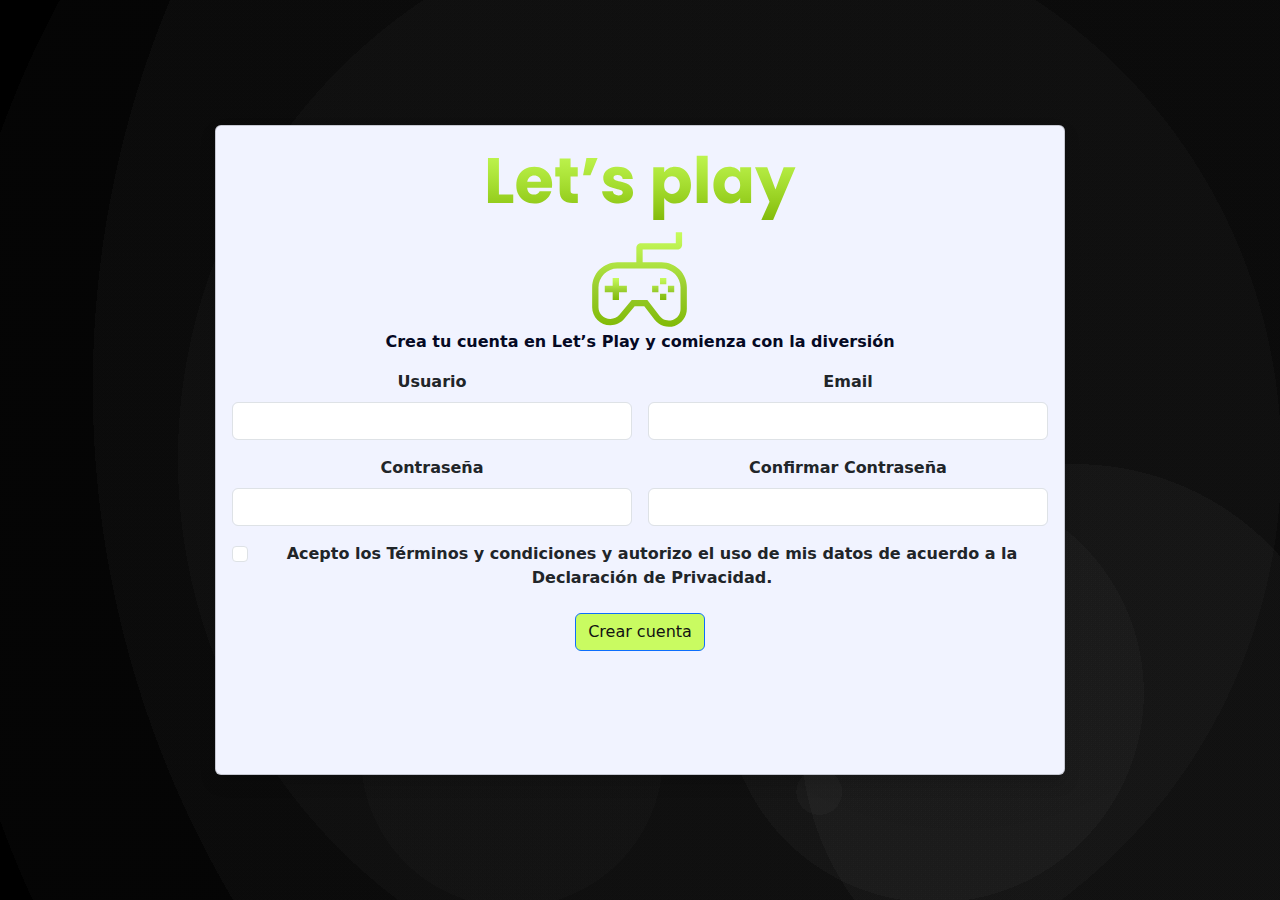
==== 2daentrega/pagina2.html @ 7d8f9002 "v.0.0.1" ====
<!DOCTYPE html>
<html lang="en">
<head>
    <meta charset="UTF-8">
    <meta name="viewport" content="width=device-width, initial-scale=1.0">
    <title>Registrarse</title>
    <link href="https://cdn.jsdelivr.net/npm/bootstrap@5.3.3/dist/css/bootstrap.min.css" rel="stylesheet" integrity="sha384-QWTKZyjpPEjISv5WaRU9OFeRpok6YctnYmDr5pNlyT2bRjXh0JMhjY6hW+ALEwIH" crossorigin="anonymous">
    <link rel="stylesheet" href="css/style.css">  
</head>
<body>

  <!-- Background image -->
  <div class="bg-image"></div>

  <!-- Card container -->
  <div class="container d-flex justify-content-center align-items-center min-vh-100">
    <div class="card shadow" style="width: 850px; height: 650px; background-color: #F1F3FF;">
      <div class="card-body">
        <img class="imglogo" src="img/logo.svg"> 
        <p class="card-text2 text-center">Crea tu cuenta en Let’s Play y comienza con la diversión</p>

       <!-- Formulario -->
       <form class="row g-3">
        <div class="col-md-6">
          <label for="inputUsername" class="form-label">Usuario</label>
          <input type="text2" class="form-control" id="inputUsername">
        </div>
        <div class="col-md-6">
          <label for="inputEmail" class="form-label">Email</label>
          <input type="email" class="form-control" id="inputEmail">
        </div>
        <div class="col-md-6">
          <label for="inputPassword" class="form-label">Contraseña</label>
          <input type="password" class="form-control" id="inputPassword">
        </div>
        <div class="col-md-6">
          <label for="inputConfirmPassword" class="form-label">Confirmar Contraseña</label>
          <input type="password" class="form-control" id="inputConfirmPassword">
        </div>
        <div class="col-12">
          <div class="form-check">
            <input class="form-check-input" type="checkbox" id="termsCheck">
            <label class="form-check-label" for="termsCheck">
              Acepto los Términos y condiciones y autorizo el uso de mis datos de acuerdo a la Declaración de Privacidad.
            </label>
          </div>
        </div>
        <div class="col-12">
          <button type="submit" class="btn btn-primary">Crear cuenta</button>
        </div>
      </form>
   
    <script src="https://cdn.jsdelivr.net/npm/bootstrap@5.2.2/dist/js/bootstrap.bundle.min.js" integrity="sha384-OERcA2EqjJCMA+/3y+gxIOqMEjwtxJY7qPCqsdltbNJuaOe923+mo//f6V8Qbsw3" crossorigin="anonymous"></script>
</body>
</html>
---- 2daentrega/css/style.css ----
.navbar
{
background-color: #121212;
}
.body /* no logro aplicarle un color de fondo no encontre la manera ni que estoy haciendo mal */
{
    background-color: #121212;
}

.navbar-brand
{
    color: #F1F3FF;
    font-size: 32px;
    font-weight: bolder   
}


.btn 
{
    color: #121212;
    background-color: #b5ff16ad;
    margin: 5px;

}

.display-3
{   
    font-weight: bolder;
    color: #121212

    
}
.d-flex
{
    text-align: center;
    font-weight: bold;
}
.text-justify 
{
    text-align: center;
    color: #121212;
    margin: 35px;
}

.btn2
{   
    width: 495px;
    height: 48px;
    border-radius: 12px;
    background-color: #242424;
    color: #fff;
    margin: 5px;
    
}

.card
{
    background-color: #242424;
    margin: 30px;

}

.card-title
{
    color: #F1F3FF
}
.card-text {
    text-align: center;
    color: #F1F3FF;
}

.carrousel-caption
{
    margin: 15px;
    justify-content: center;
    align-items: center;
}
@media (max-width: 576px) {
    .card-text {
        font-size: 0.8rem;
    }
}

.footer
{
    background-color: #121212;
}

/* Esto pertenece a la pagina de registro*/


.card-title2
{
    color: #02061a
}
.card-text2 {
    text-align: center;
    color: #050924;
}
.form-label
{
    text-align: left;
}


.bg-image {
    position: absolute;
    width: 100%;
    height: 100%;
    background-image: radial-gradient(circle at 84% 82%, rgba(217, 217, 217,0.03) 0%, rgba(217, 217, 217,0.03) 21%,transparent 21%, transparent 100%),radial-gradient(circle at 75% 56%, rgba(3, 3, 3,0.03) 0%, rgba(3, 3, 3,0.03) 30%,transparent 30%, transparent 100%),radial-gradient(circle at 74% 53%, rgba(153, 153, 153,0.03) 0%, rgba(153, 153, 153,0.03) 95%,transparent 95%, transparent 100%),radial-gradient(circle at 86% 43%, rgba(209, 209, 209,0.03) 0%, rgba(209, 209, 209,0.03) 83%,transparent 83%, transparent 100%),radial-gradient(circle at 64% 88%, rgba(192, 192, 192,0.03) 0%, rgba(192, 192, 192,0.03) 2%,transparent 2%, transparent 100%),radial-gradient(circle at 73% 77%, rgba(205, 205, 205,0.03) 0%, rgba(205, 205, 205,0.03) 18%,transparent 18%, transparent 100%),radial-gradient(circle at 57% 51%, rgba(161, 161, 161,0.03) 0%, rgba(161, 161, 161,0.03) 64%,transparent 64%, transparent 100%),radial-gradient(circle at 40% 84%, rgba(115, 115, 115,0.03) 0%, rgba(115, 115, 115,0.03) 14%,transparent 14%, transparent 100%),linear-gradient(90deg, rgb(0,0,0),rgb(0,0,0));
}
/* codigo de fondo lo saque de una pagina llamada gradientmagic.com*/
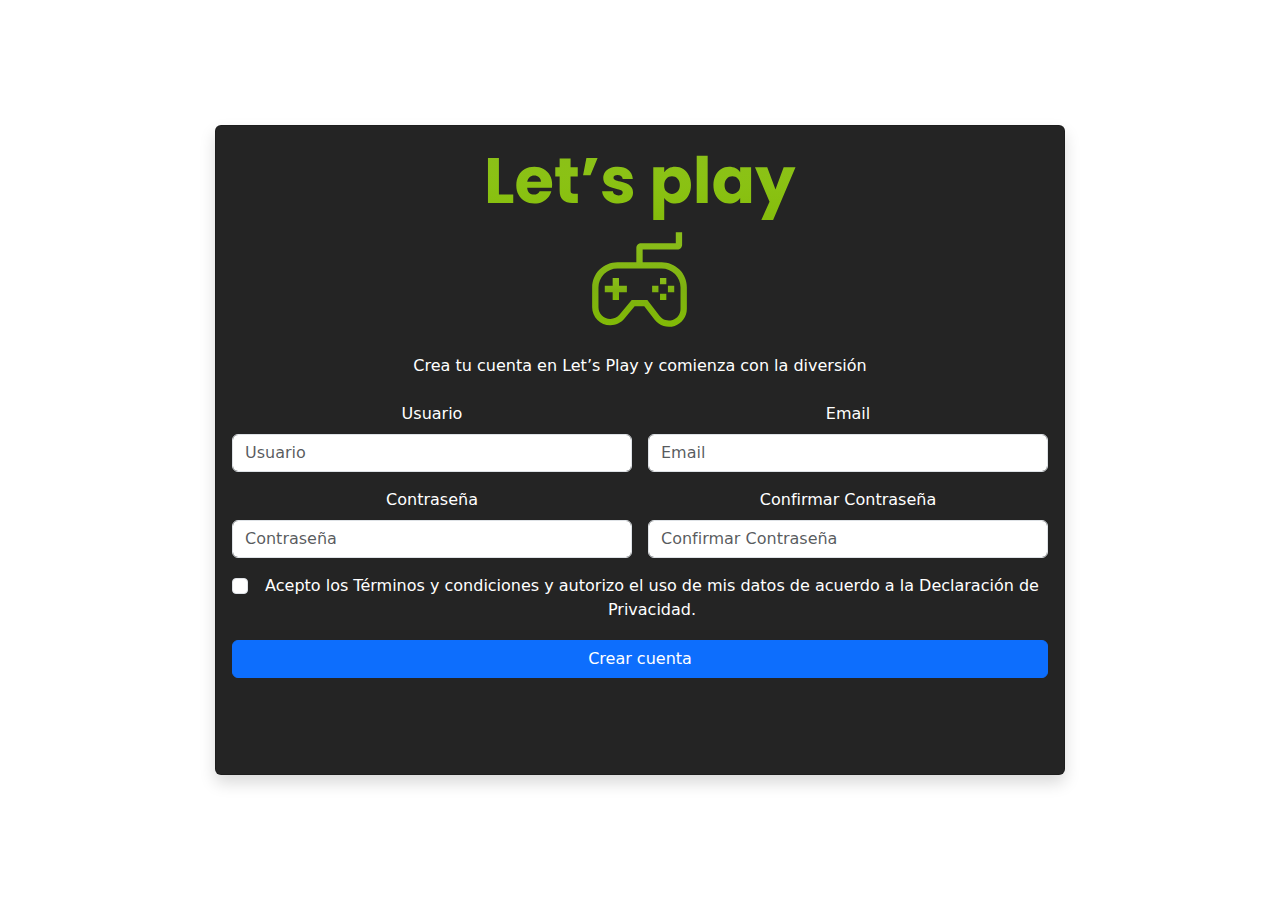
==== commit 1f81cb14: "v.0.0.2" ====
--- a/2daentrega/pagina2.html
+++ b/2daentrega/pagina2.html
@@ -1,5 +1,5 @@
 <!DOCTYPE html>
-<html lang="en">
+<html lang="es">
 <head>
     <meta charset="UTF-8">
     <meta name="viewport" content="width=device-width, initial-scale=1.0">
@@ -14,43 +14,45 @@
 
   <!-- Card container -->
   <div class="container d-flex justify-content-center align-items-center min-vh-100">
-    <div class="card shadow" style="width: 850px; height: 650px; background-color: #F1F3FF;">
-      <div class="card-body">
-        <img class="imglogo" src="img/logo.svg"> 
-        <p class="card-text2 text-center">Crea tu cuenta en Let’s Play y comienza con la diversión</p>
+    <div class="card shadow" style="width: 850px; height: 650px; background-color: #242424;">
+      <div class="card-body text-center">
+        <img class="imglogo mb-4" src="img/logo.svg" alt="Logo"> 
+        <p class="card-text2 mb-4 text-white">Crea tu cuenta en Let’s Play y comienza con la diversión</p>
 
-       <!-- Formulario -->
-       <form class="row g-3">
-        <div class="col-md-6">
-          <label for="inputUsername" class="form-label">Usuario</label>
-          <input type="text2" class="form-control" id="inputUsername">
-        </div>
-        <div class="col-md-6">
-          <label for="inputEmail" class="form-label">Email</label>
-          <input type="email" class="form-control" id="inputEmail">
-        </div>
-        <div class="col-md-6">
-          <label for="inputPassword" class="form-label">Contraseña</label>
-          <input type="password" class="form-control" id="inputPassword">
-        </div>
-        <div class="col-md-6">
-          <label for="inputConfirmPassword" class="form-label">Confirmar Contraseña</label>
-          <input type="password" class="form-control" id="inputConfirmPassword">
-        </div>
-        <div class="col-12">
-          <div class="form-check">
-            <input class="form-check-input" type="checkbox" id="termsCheck">
-            <label class="form-check-label" for="termsCheck">
-              Acepto los Términos y condiciones y autorizo el uso de mis datos de acuerdo a la Declaración de Privacidad.
-            </label>
+        <!-- Formulario -->
+        <form class="row g-3">
+          <div class="col-md-6">
+            <label for="inputUsername" class="form-label text-white">Usuario</label>
+            <input type="text" class="form-control" id="inputUsername" placeholder="Usuario">
           </div>
-        </div>
-        <div class="col-12">
-          <button type="submit" class="btn btn-primary">Crear cuenta</button>
-        </div>
-      </form>
+          <div class="col-md-6">
+            <label for="inputEmail" class="form-label text-white">Email</label>
+            <input type="email" class="form-control" id="inputEmail" placeholder="Email">
+          </div>
+          <div class="col-md-6">
+            <label for="inputPassword" class="form-label text-white">Contraseña</label>
+            <input type="password" class="form-control" id="inputPassword" placeholder="Contraseña">
+          </div>
+          <div class="col-md-6">
+            <label for="inputConfirmPassword" class="form-label text-white">Confirmar Contraseña</label>
+            <input type="password" class="form-control" id="inputConfirmPassword" placeholder="Confirmar Contraseña">
+          </div>
+          <div class="col-12">
+            <div class="form-check">
+              <input class="form-check-input" type="checkbox" id="termsCheck">
+              <label class="form-check-label text-white" for="termsCheck">
+                Acepto los Términos y condiciones y autorizo el uso de mis datos de acuerdo a la Declaración de Privacidad.
+              </label>
+            </div>
+          </div>
+          <div class="col-12">
+            <button type="submit" class="btn btn-primary w-100">Crear cuenta</button>
+          </div>
+        </form>
+      </div>
+    </div>
+  </div>
    
-    <script src="https://cdn.jsdelivr.net/npm/bootstrap@5.2.2/dist/js/bootstrap.bundle.min.js" integrity="sha384-OERcA2EqjJCMA+/3y+gxIOqMEjwtxJY7qPCqsdltbNJuaOe923+mo//f6V8Qbsw3" crossorigin="anonymous"></script>
+  <script src="https://cdn.jsdelivr.net/npm/bootstrap@5.3.3/dist/js/bootstrap.bundle.min.js" integrity="sha384-QWTKZyjpPEjISv5WaRU9OFeRpok6YctnYmDr5pNlyT2bRjXh0JMhjY6hW+ALEwIH" crossorigin="anonymous"></script>
 </body>
 </html>
-
